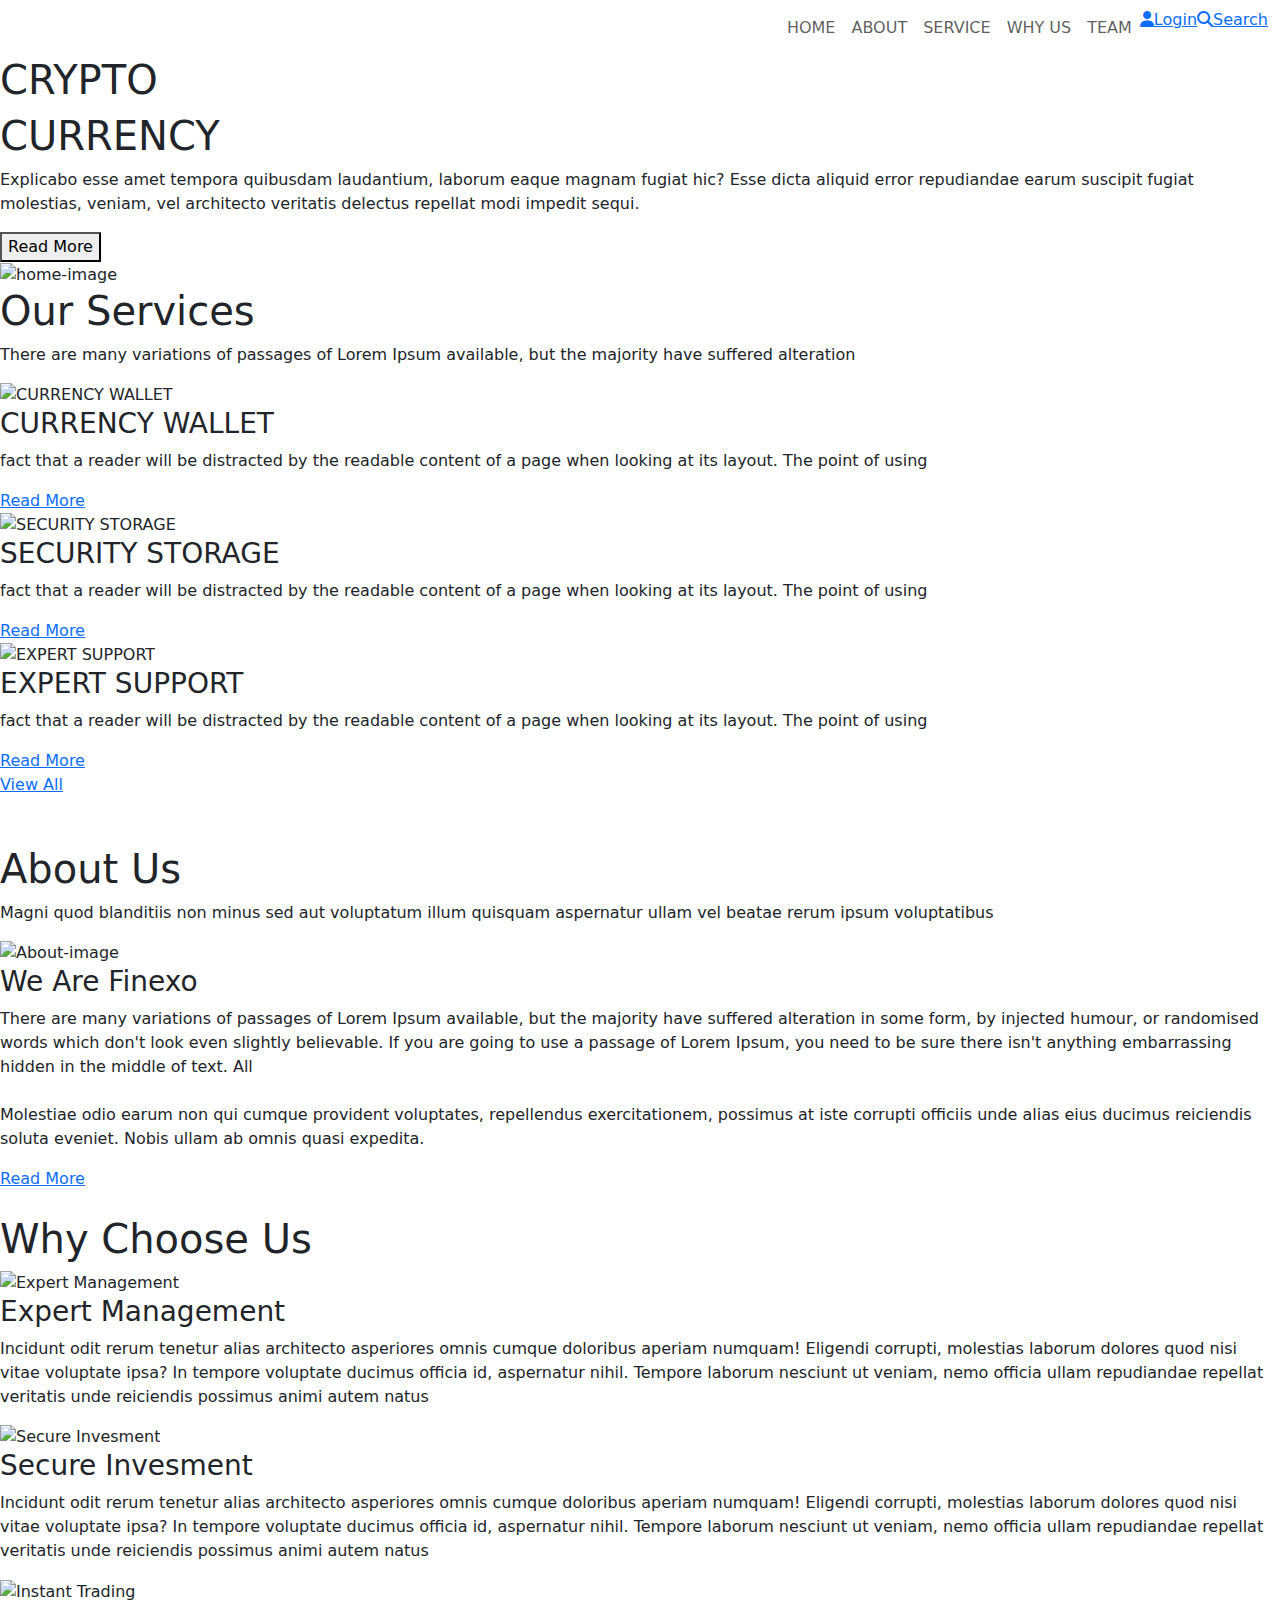
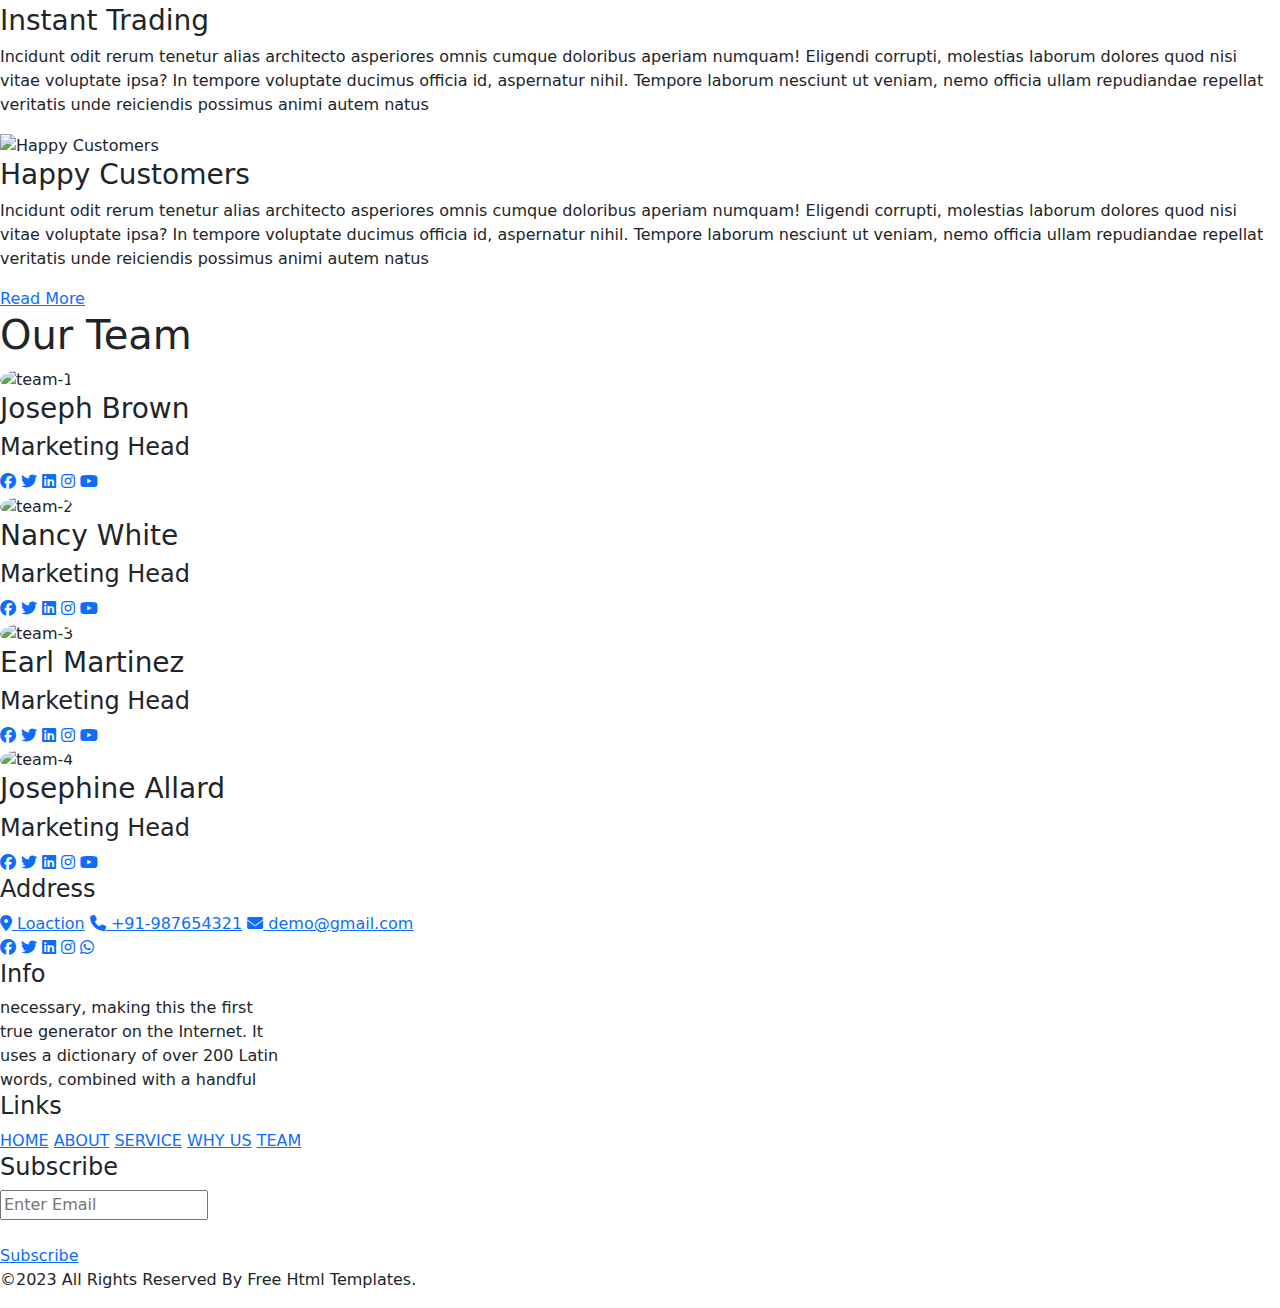
==== index.html @ 47532ba0 "feat:create indexfile" ====
<!DOCTYPE html>
<html lang="en">

<head>
  <meta charset="UTF-8" />
  <meta name="viewport" content="width=device-width, initial-scale=1.0" />
  <title>Fineox</title>
  <!-- CSS -->
  <link rel="stylesheet" type="text/css" href="Assets/Css/style.css" />
  <link rel="stylesheet" type="text/css" href="Assets/Css/mediaquire.css" />
  <!-- FontAweasome -->
  <link rel="stylesheet" href="https://cdnjs.cloudflare.com/ajax/libs/font-awesome/6.5.1/css/all.min.css" />
   <!-- Bootstrap -->
  <link href="https://cdn.jsdelivr.net/npm/bootstrap@5.0.2/dist/css/bootstrap.min.css" rel="stylesheet" />
  <script src="https://cdn.jsdelivr.net/npm/bootstrap@5.0.2/dist/js/bootstrap.bundle.min.js"></script>
</head>

<body>
  <!-- Nav-Bar -->
  <nav class="navbar navbar-expand-lg navlogo">
    <div class="container-fluid nav-bar">
      <a class="navbar-brand text-white" href="#">Fineox</a>
      <button class="navbar-toggler" type="button" data-bs-toggle="collapse" data-bs-target="#navbarSupportedContent"
        aria-controls="navbarSupportedContent" aria-expanded="false" aria-label="Toggle navigation">
        <span class="navbar-toggler-icon"></span>
      </button>
      <div class="collapse navbar-collapse" id="navbarSupportedContent">
        <ul class="navbar-nav ms-auto mb-2 mb-lg-0">
          <li class="nav-item ">
            <a class="nav-link " href="Home.html">HOME</a>
          </li>
          <li class="nav-item">
            <a class="nav-link " href="About.html">ABOUT</a>
          </li>
          <li class="nav-item">
            <a class="nav-link " href="Service.html">SERVICE</a>
          </li>
          <li class="nav-item">
            <a class="nav-link " href="Whyus.html">WHY US</a>
          </li>
          <li class="nav-item">
            <a class="nav-link " href="team.html">TEAM</a>
          </li>
          <li class="nav-item nav_btn">
            <a href="#login"><i class="fa-solid fa-user"></i>Login</a>
          </li>
          <li class="nav-item nav_btn ">
            <a href="#search"><i class="fa-solid fa-magnifying-glass"></i>Search</a>
          </li>
        </ul>
        <!-- <form class="nav_btn">
          <a href="#login"><i class="fa-solid fa-user"></i>Login</a>
          <a href="#search"><i class="fa-solid fa-magnifying-glass"></i>Search</a>
        </form> -->
      </div>
    </div>
  </nav>

  <!-- <div class="nav-bar">
    <h3 class="logo">Fineox</h3>
    <div class="nav">
      <a href="home.html">HOME</a>
      <a href="about.html">ABOUT</a>
      <a href="service.html">SERVICE</a>
      <a href="whyus.html">WHY US</a>
      <a href="team.html">TEAM</a>
      <a href="#login"><i class="fa-solid fa-user"></i>Login</a>
      <a href="#search"><i class="fa-solid fa-magnifying-glass"></i>Search</a>
    </div>
  </div> -->

  <!--HOME  -->

  <div class="bg">
    <div class="home-1">
      <h1>CRYPTO</h1>
      <h1>CURRENCY</h1>
      <p>
        Explicabo esse amet tempora quibusdam laudantium, laborum eaque magnam
        fugiat hic? Esse dicta aliquid error repudiandae earum suscipit fugiat
        molestias, veniam, vel architecto veritatis delectus repellat modi
        impedit sequi.
      </p>
      <button class="home-btn">Read More</button>
    </div>
    <div class="home-img">
      <img src="Assets/img/slider-img.jpg" alt="home-image">
    </div>
  </div>

  <!-- Our Service -->

  <section>
    <div class="services-heading">
      <h1>Our <span> Services</span></h1>
      <p>There are many variations of passages of Lorem Ipsum available, but the majority have suffered alteration</p>
    </div>
    <div class="services">
      <div class="services-1">
        <img src="Assets/img/s1.jpg" alt="CURRENCY WALLET">
        <h3>CURRENCY WALLET</h3>
        <p> fact that a reader will be distracted by the readable content of a page when looking at its layout. The
          point of
          using</p>
        <a class="services-readmore" href="#">Read More</a>
      </div>
      <div class="services-1">
        <img src="Assets/img/s2.jpg" alt="SECURITY STORAGE">
        <h3> SECURITY STORAGE</h3>
        <p> fact that a reader will be distracted by the readable content of a page when looking at its layout. The
          point of
          using</p>
        <a class="services-readmore" href="#">Read More</a>
      </div>
      <div class="services-1">
        <img src="Assets/img/s3.jpg" alt="EXPERT SUPPORT">
        <h3>EXPERT SUPPORT</h3>
        <p>fact that a reader will be distracted by the readable content of a page when looking at its layout. The point
          of
          using</p>
        <a class="services-readmore" href="#">Read More</a>
      </div>
    </div>
    <div class="services-btn">
      <a href="#">View All</a>
    </div>
  </section>
  <br><br>

  <!-- About Us -->

  <section>
    <div class="about-heading">
      <h1>About <span>Us</span></h1>
      <p>Magni quod blanditiis non minus sed aut voluptatum illum quisquam aspernatur ullam vel beatae rerum ipsum
        voluptatibus</p>
    </div>
    <div class="about">
      <div class="about-1">
        <img src="Assets/img/about-img.jpg" alt="About-image">
      </div>
      <div class="about-1">
        <h3>We Are Finexo</h3>
        <p>There are many variations of passages of Lorem Ipsum available, but the majority have suffered alteration in
          some form, by injected humour, or randomised words which don't look even slightly believable. If you are going
          to use a passage of Lorem Ipsum, you need to be sure there isn't anything embarrassing hidden in the middle of
          text. All <br><br>

          Molestiae odio earum non qui cumque provident voluptates, repellendus exercitationem, possimus at iste
          corrupti officiis unde alias eius ducimus reiciendis soluta eveniet. Nobis ullam ab omnis quasi expedita.</p>
        <a href="#">Read More</a>
        <br><br>
      </div>
    </div>
  </section>


  <!-- Why us -->

  <section>
    <div class="whyus-heading">
      <h1>Why Choose <span>Us</span></h1>
    </div>
    <div class="whyus-title">
      <div class="whyus-1">
        <img src="Assets/img/w1.jpg" width="100" height="100" alt="Expert Management">
        <h3>Expert Management</h3>
        <p>Incidunt odit rerum tenetur alias architecto asperiores omnis cumque doloribus aperiam numquam! Eligendi
          corrupti, molestias laborum dolores quod nisi vitae voluptate ipsa? In tempore voluptate ducimus officia id,
          aspernatur nihil. Tempore laborum nesciunt ut veniam, nemo officia ullam repudiandae repellat veritatis unde
          reiciendis possimus animi autem natus</p>
      </div>

      <div class="whyus-1">
        <img src="Assets/img/w2.jpg" width="100" height="100" alt="Secure Invesment">
        <h3>Secure Invesment</h3>
        <p>Incidunt odit rerum tenetur alias architecto asperiores omnis cumque doloribus aperiam numquam! Eligendi
          corrupti, molestias laborum dolores quod nisi vitae voluptate ipsa? In tempore voluptate ducimus officia id,
          aspernatur nihil. Tempore laborum nesciunt ut veniam, nemo officia ullam repudiandae repellat veritatis unde
          reiciendis possimus animi autem natus</p>
      </div>

      <div class="whyus-1">
        <img src="Assets/img/w3.jpg" width="100" height="100" alt="Instant Trading">
        <h3>Instant Trading</h3>
        <p>Incidunt odit rerum tenetur alias architecto asperiores omnis cumque doloribus aperiam numquam! Eligendi
          corrupti, molestias laborum dolores quod nisi vitae voluptate ipsa? In tempore voluptate ducimus officia id,
          aspernatur nihil. Tempore laborum nesciunt ut veniam, nemo officia ullam repudiandae repellat veritatis unde
          reiciendis possimus animi autem natus</p>
      </div>

      <div class="whyus-1">
        <img src="Assets/img/w4.jpg" width="100" height="100" alt="Happy Customers">
        <h3>Happy Customers</h3>
        <p>Incidunt odit rerum tenetur alias architecto asperiores omnis cumque doloribus aperiam numquam! Eligendi
          corrupti, molestias laborum dolores quod nisi vitae voluptate ipsa? In tempore voluptate ducimus officia id,
          aspernatur nihil. Tempore laborum nesciunt ut veniam, nemo officia ullam repudiandae repellat veritatis unde
          reiciendis possimus animi autem natus</p>
      </div>

      <div class="whyus-btn">
        <a href="#">Read More</a>
      </div>
    </div>

  </section>

  <!-- Team -->

  <section>
    <div class="team-heading">
      <h1> Our <span>Team</span></h1>
    </div>
    <div class="team-title">
      <div class="team-1">
        <div class="team-img">
          <img src="Assets/img/team-1.jpg" width="100" height="100" class="rounded-circle" alt="team-1">
        </div>
        <div class="team-name">
          <h3>Joseph Brown</h3>
          <h4>Marketing Head</h4>
        </div>
        <div class="team-logo">
          <a href="https://www.facebook.com/"><i class="fa-brands fa-facebook"></i></a>
          <a href="https://twitter.com/"><i class="fa-brands fa-twitter"></i></a>
          <a href="https://www.linkedin.com/"><i class="fa-brands fa-linkedin"></i></a>
          <a href="https://www.instagram.com/"> <i class="fa-brands fa-instagram"></i></a>
          <a href="https://www.youtube.com/"> <i class="fa-brands fa-youtube"></i></a>
        </div>
      </div>

      <div class="team-1">
        <div class="team-img">
          <img src="Assets/img/team-2.jpg" width="100" height="100" class="rounded-circle" alt="team-2">
        </div>
        <div class="team-name">
          <h3>Nancy White</h3>
          <h4>Marketing Head</h4>
        </div>
        <div class="team-logo">
          <a href="https://www.facebook.com/"><i class="fa-brands fa-facebook"></i></a>
          <a href="https://twitter.com/"><i class="fa-brands fa-twitter"></i></a>
          <a href="https://www.linkedin.com/"><i class="fa-brands fa-linkedin"></i></a>
          <a href="https://www.instagram.com/"> <i class="fa-brands fa-instagram"></i></a>
          <a href="https://www.youtube.com/"> <i class="fa-brands fa-youtube"></i></a>
        </div>
      </div>

      <div class="team-1">
        <div class="team-img">
          <img src="Assets/img/team-3.jpg" width="100" height="100" class="rounded-circle" alt="team-3">
        </div>
        <div class="team-name">
          <h3>Earl Martinez</h3>
          <h4>Marketing Head</h4>
        </div>
        <div class="team-logo">
          <a href="https://www.facebook.com/"><i class="fa-brands fa-facebook"></i></a>
          <a href="https://twitter.com/"><i class="fa-brands fa-twitter"></i></a>
          <a href="https://www.linkedin.com/"><i class="fa-brands fa-linkedin"></i></a>
          <a href="https://www.instagram.com/"> <i class="fa-brands fa-instagram"></i></a>
          <a href="https://www.youtube.com/"> <i class="fa-brands fa-youtube"></i></a>
        </div>
      </div>

      <div class="team-1">
        <div class="team-img">
          <img src="Assets/img/team-4.jpg" width="100" height="100" class="rounded-circle" alt="team-4">
        </div>
        <div class="team-name">
          <h3>Josephine Allard</h3>
          <h4>Marketing Head</h4>
        </div>
        <div class="team-logo">
          <a href="https://www.facebook.com/"><i class="fa-brands fa-facebook"></i></a>
          <a href="https://twitter.com/"><i class="fa-brands fa-twitter"></i></a>
          <a href="https://www.linkedin.com/"><i class="fa-brands fa-linkedin"></i></a>
          <a href="https://www.instagram.com/"> <i class="fa-brands fa-instagram"></i></a>
          <a href="https://www.youtube.com/"> <i class="fa-brands fa-youtube"></i></a>
        </div>
      </div>

    </div>

  </section>

  <!-- Footer -->

  <section>
    <div class="footer-title">

      <div class="footer-1">
        <div class="footer-add">
          <h4 class="footer-head">Address</h4>
          <a href="#"> <i class="fa-solid fa-location-dot"></i> Loaction</a>
          <a href="#"><i class="fa-solid fa-phone"></i> +91-987654321</a>
          <a href="#"><i class="fa-solid fa-envelope"></i> demo@gmail.com</a>
        </div>
        <div class="footer-logo">
          <a href="https://www.facebook.com/"><i class="fa-brands fa-facebook"></i></a>
          <a href="https://twitter.com/"><i class="fa-brands fa-twitter"></i></a>
          <a href="https://www.linkedin.com/"><i class="fa-brands fa-linkedin"></i></a>
          <a href="https://www.instagram.com/"> <i class="fa-brands fa-instagram"></i></a>
          <a href="https://www.whatsapp.com/"> <i class="fa-brands fa-whatsapp"></i></a>
        </div>
      </div>
      <div class="footer-2">
        <h4 class="footer-head">Info</h4>
        necessary, making this the first<br> true generator on the Internet. It <br>uses a dictionary of over 200
        Latin<br> words,
        combined with a handful
      </div>
      <div class="footer-3">
        <h4 class="footer-head">Links</h4>
        <a href="home.html">HOME</a>
        <a href="about.html">ABOUT</a>
        <a href="service.html">SERVICE</a>
        <a href="whyus.html">WHY US</a>
        <a href="team.html">TEAM</a>
      </div>
      <div class="footer-4">
        <h4 class="footer-head">Subscribe</h4>
        <input type="email" placeholder="Enter Email"><br><br>
        <a href="#">Subscribe</a>
      </div>

    </div>

  </section>

  <!--Copyrights -->

  <div class="footer-bottom">
    <p>&copy;2023 All Rights Reserved By Free Html Templates.</p>
  </div>
</body>

</html>
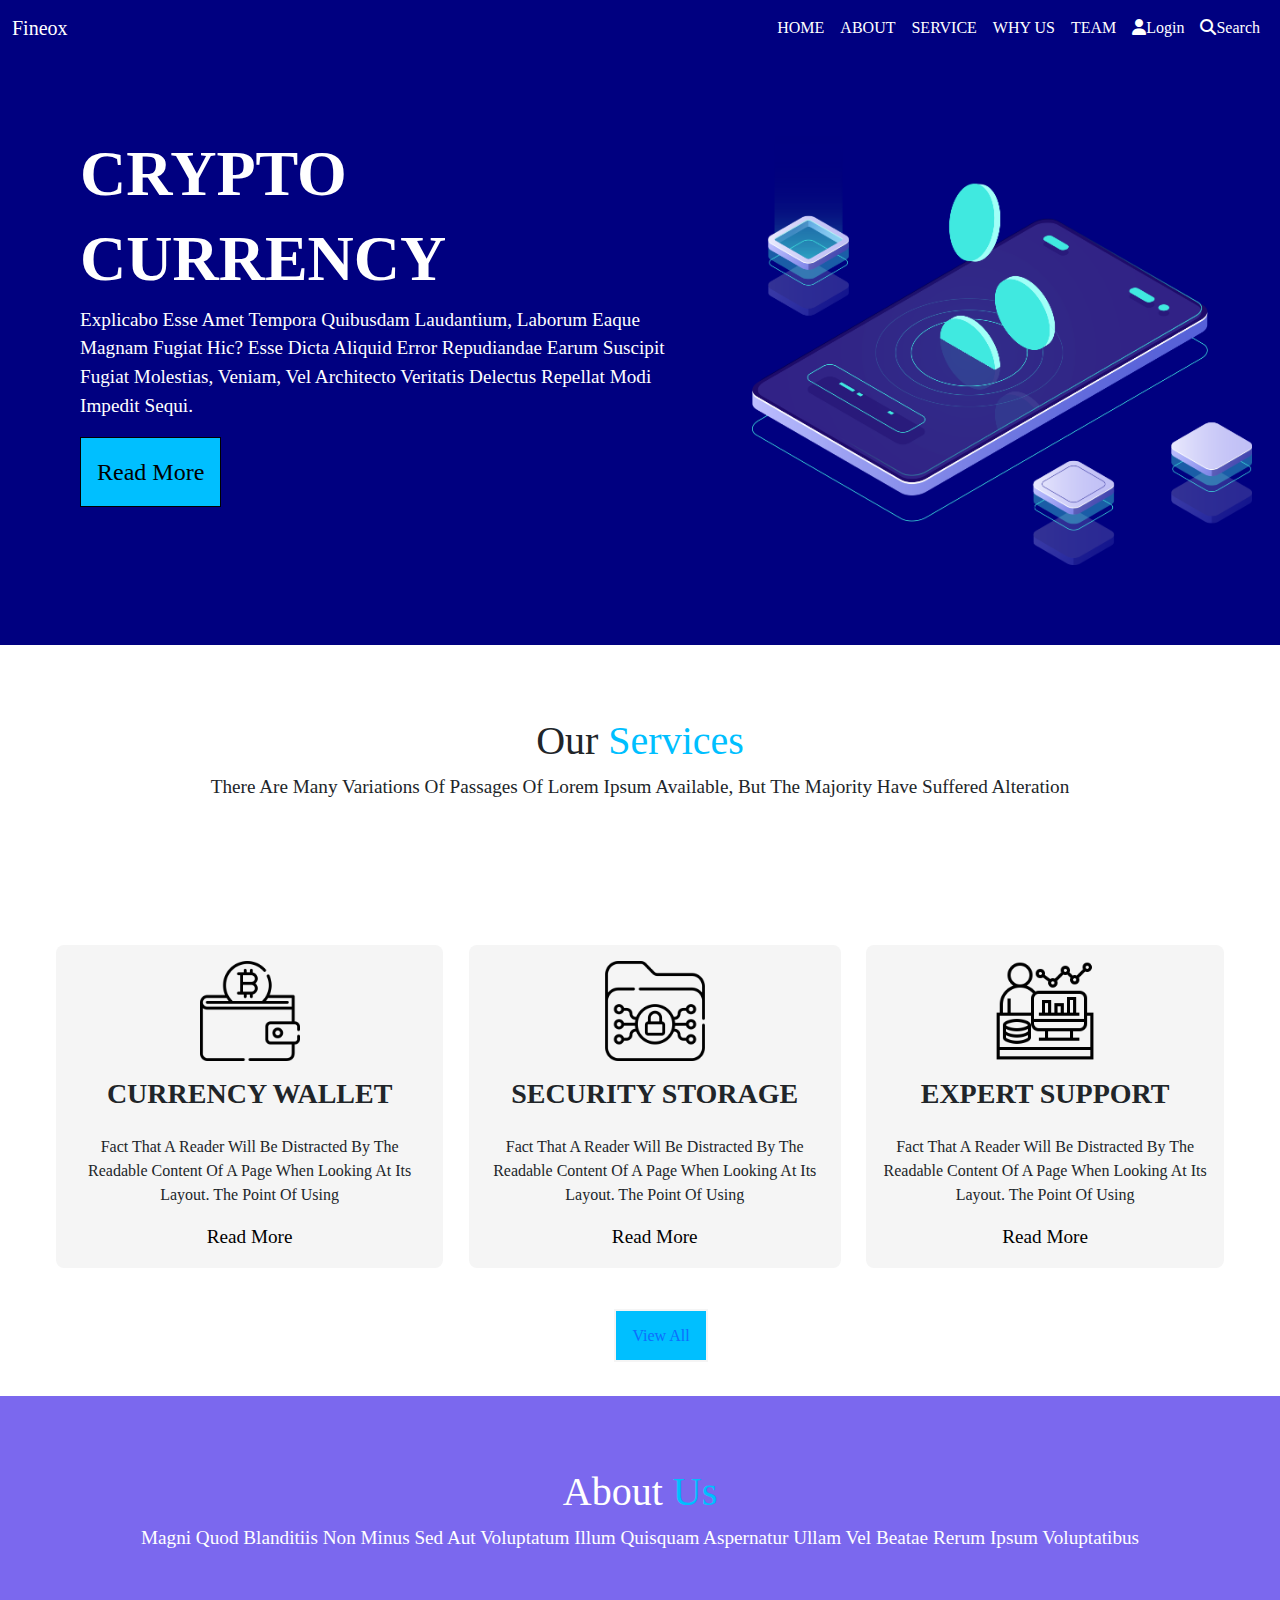
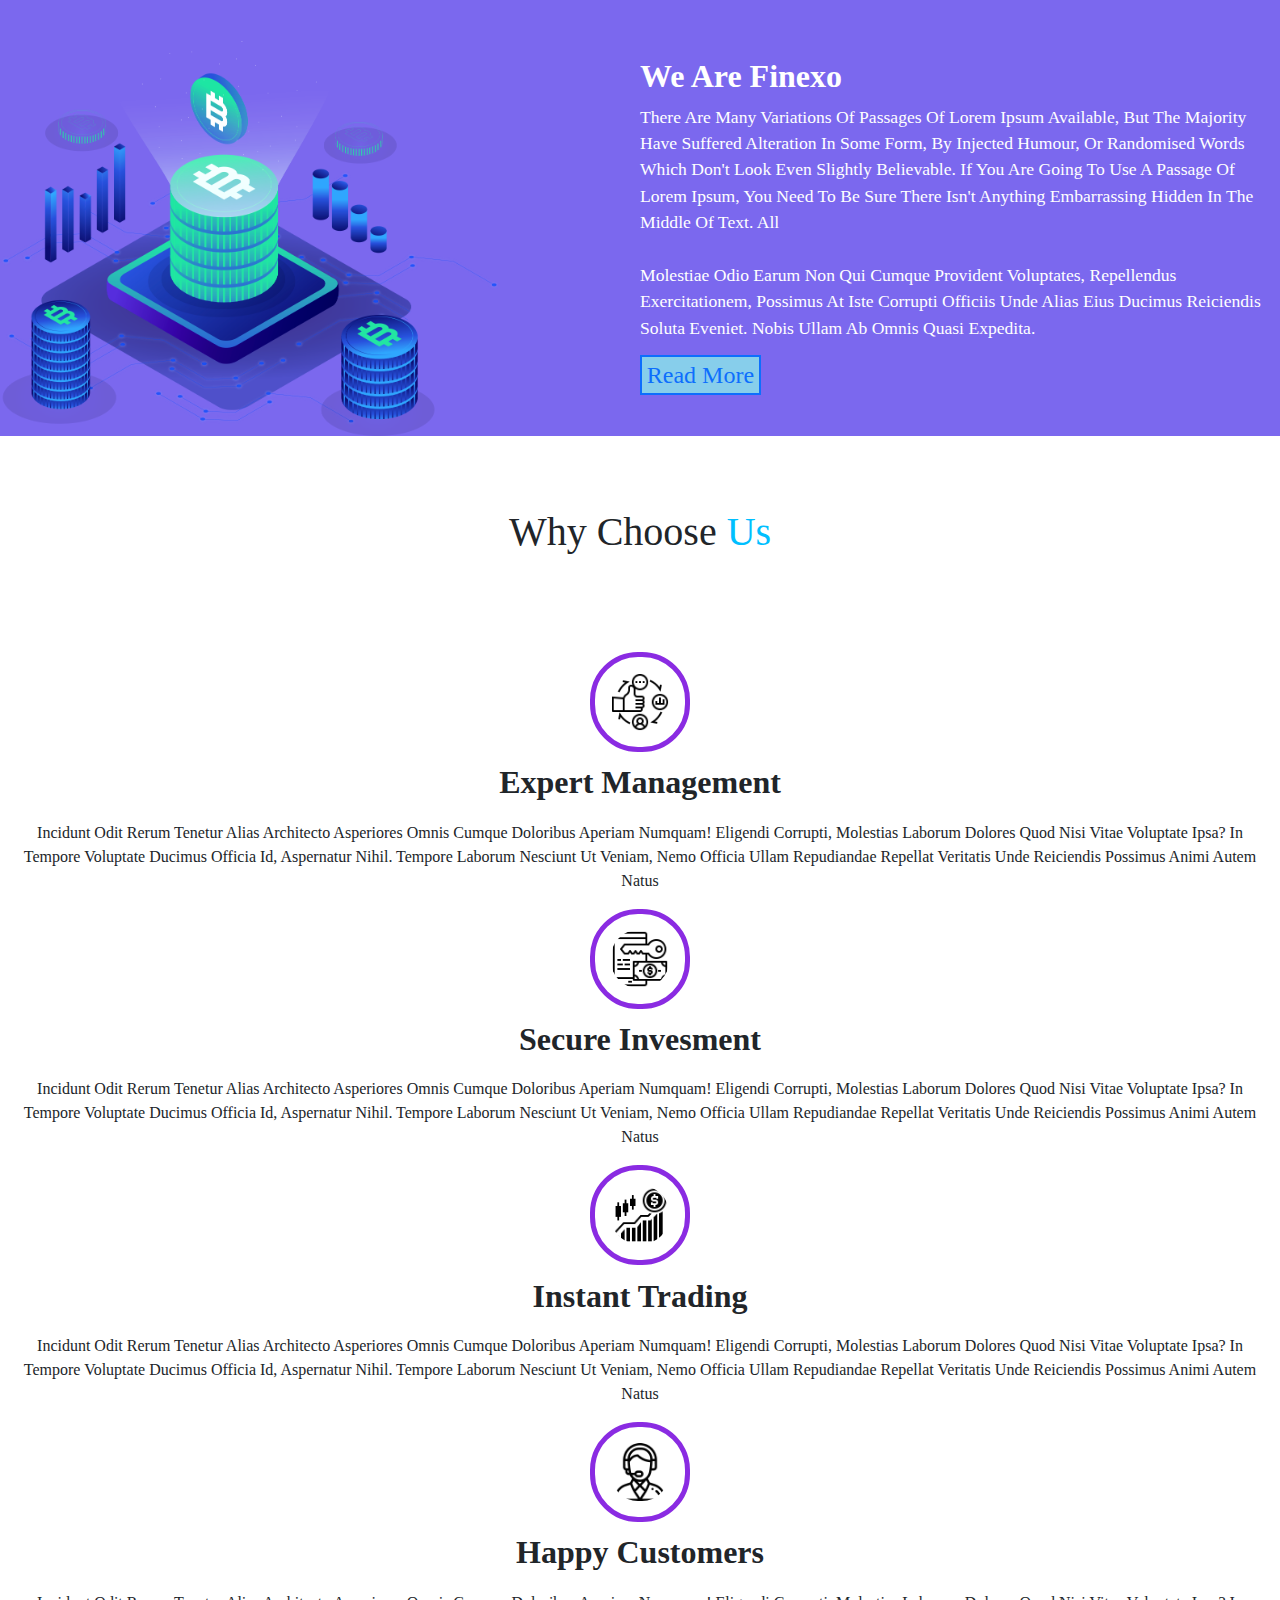
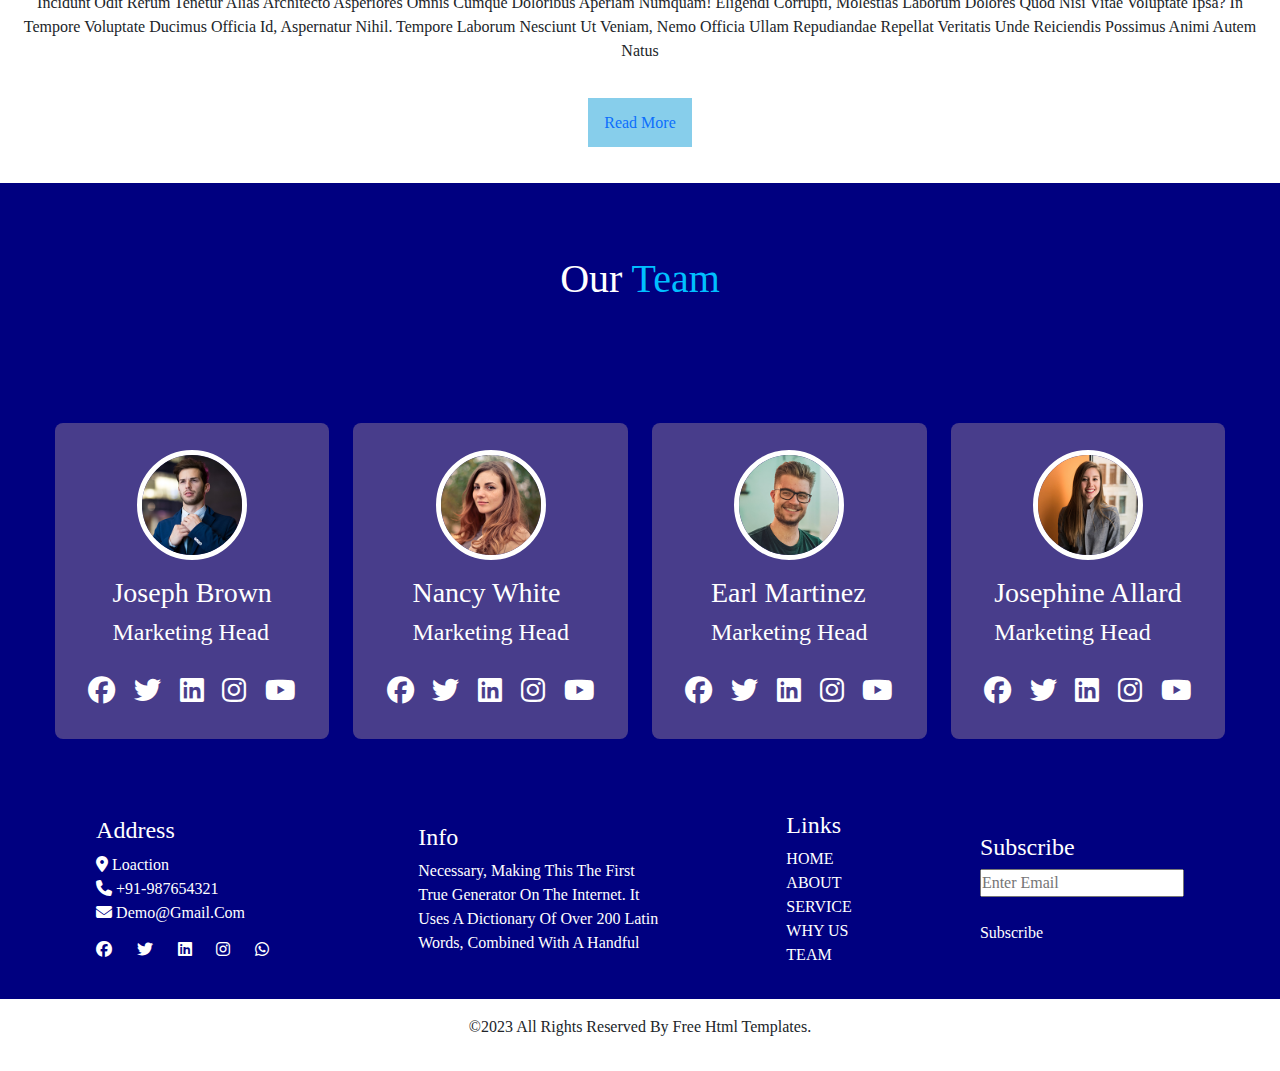
==== commit 48e28a7e: "Update index.html" ====
--- a/index.html
+++ b/index.html
@@ -27,16 +27,16 @@
       <div class="collapse navbar-collapse" id="navbarSupportedContent">
         <ul class="navbar-nav ms-auto mb-2 mb-lg-0">
           <li class="nav-item ">
-            <a class="nav-link " href="Home.html">HOME</a>
+            <a class="nav-link " href="index.html">HOME</a>
           </li>
           <li class="nav-item">
-            <a class="nav-link " href="About.html">ABOUT</a>
+            <a class="nav-link " href="about.html">ABOUT</a>
           </li>
           <li class="nav-item">
-            <a class="nav-link " href="Service.html">SERVICE</a>
+            <a class="nav-link " href="service.html">SERVICE</a>
           </li>
           <li class="nav-item">
-            <a class="nav-link " href="Whyus.html">WHY US</a>
+            <a class="nav-link " href="whyus.html">WHY US</a>
           </li>
           <li class="nav-item">
             <a class="nav-link " href="team.html">TEAM</a>
@@ -312,7 +312,7 @@
       </div>
       <div class="footer-3">
         <h4 class="footer-head">Links</h4>
-        <a href="home.html">HOME</a>
+        <a href="index.html">HOME</a>
         <a href="about.html">ABOUT</a>
         <a href="service.html">SERVICE</a>
         <a href="whyus.html">WHY US</a>
@@ -335,4 +335,4 @@
   </div>
 </body>
 
-</html>+</html>
--- a/Assets/Css/style.css
+++ b/Assets/Css/style.css
@@ -0,0 +1,412 @@
+* {
+  margin: 0px;
+  padding: 0px;
+  outline: none;
+  font-family: 'Times New Roman', Times, serif;
+  text-transform: capitalize;
+  /* transition:1s linear; */
+
+}
+
+/* Navbar */
+
+/* .nav-bar {
+  position: sticky;
+  top: 0px;
+  left: 0px;
+  right: 0px;
+  display: flex;
+  justify-content: space-between;
+  align-items: center;
+  font-size: 1rem;
+  padding: 1.3rem;
+  background: #000080;
+  color: white;
+  z-index: 1000;
+
+}
+
+.nav-bar>.nav {
+  display: flex;
+  justify-content: space-between;
+  text-align: start;
+  column-gap: 2.5rem;
+  color: white;
+} */
+
+/* Bootstrap code */
+.navlogo {
+  background-color: #000080;
+}
+
+.navbar-brand {
+  font-size: 1.4rem;
+}
+
+.navbar-nav>.nav-item>.nav-link {
+  color: white;
+}
+
+.navbar-toggler {
+  color: white;
+}
+
+.nav_btn {
+  display: flex;
+  justify-content: space-between;
+  /* align-items:center; */
+}
+
+.nav_btn>a {
+  padding: 0.5rem;
+  text-decoration: none;
+  color: white;
+}
+
+.nav-bar>.nav>a {
+  text-decoration: none;
+  color: white;
+}
+
+.nav-bar>.nav>a:hover {
+  color: deepskyblue;
+
+}
+
+/* Home */
+.bg {
+  display: grid;
+  grid-template-columns: 60% 40%;
+  background-color: #000080;
+  color: white;
+  text-align: left;
+  font-weight: bolder;
+  padding: 5rem;
+}
+
+.bg>.home-1>h1 {
+  font-size: 4rem;
+  font-weight: bolder;
+}
+
+.bg>.home-1>p {
+  font-size: 1.2rem;
+  max-width: 600px;
+  font-weight: 100;
+}
+
+.bg>.home-1>.home-btn {
+  background-color: deepskyblue;
+  padding: 1rem;
+  font-size: x-large;
+  border: 1px solid black;
+}
+
+.home-img>img {
+  width: 500px;
+  object-fit: contain;
+}
+
+/* Service */
+.services-heading {
+  padding: 4.5rem;
+  font-size: 1.2rem;
+  text-align: center;
+}
+
+.services-heading>h1>span {
+  color: deepskyblue;
+
+}
+
+.services {
+  display: grid;
+  grid-template-columns: auto auto auto;
+  border: 1rem solid white;
+  gap: 1.6rem;
+  border-radius: 2rem;
+  padding: 2.5rem;
+}
+
+.services>.services-1 {
+  padding: 1rem;
+  background-color: whitesmoke;
+  border-radius: 0.5rem;
+  text-align: center;
+
+}
+
+.services>.services-1>h3 {
+  padding: 1rem;
+  font-weight: bolder;
+
+}
+
+.services-readmore {
+  text-decoration: none;
+  font-size: 1.2rem;
+  color: black;
+
+}
+
+.services-btn>a {
+  position: relative;
+  left: 48%;
+  padding: 1rem;
+  background-color: deepskyblue;
+  border: 2px solid whitesmoke;
+  text-decoration: none;
+
+}
+
+.services-1>img {
+  width: 100px;
+  object-fit: contain;
+}
+
+/* About Page */
+.about-heading {
+  padding: 4.5rem;
+  font-size: 1.2rem;
+  text-align: center;
+  background-color: mediumslateblue;
+  color: white;
+}
+
+.about-heading>h1>span {
+  color: deepskyblue;
+
+}
+
+.about {
+  display: grid;
+  grid-template-columns: 50% 50%;
+  background-color: mediumslateblue;
+  color: white;
+  font-size: 1.1rem;
+  align-items: center;
+  justify-content: space-between;
+}
+
+.about>.about-1>h3 {
+  font-size: xx-large;
+  font-weight: 900;
+
+
+}
+
+.about>.about-1>a {
+  font-size: 1.5rem;
+  text-decoration: none;
+  border: 2px solid;
+  padding: 0.3rem;
+  background-color: skyblue;
+}
+
+.about-1>img {
+  width: 500px;
+  object-fit: contain;
+}
+
+/* Why-us  */
+.whyus-heading {
+  padding: 4.5rem;
+  font-size: 1.2rem;
+  text-align: center;
+}
+
+.whyus-heading>h1>span {
+  color: deepskyblue;
+}
+
+.whyus-title {
+  text-align: center;
+  padding: 1rem;
+  font-size: 1rem;
+}
+
+.whyus-1>img {
+  border: 5px solid blueviolet;
+  padding: 1rem;
+  border-radius: 3rem;
+}
+
+.whyus-title>.whyus-1>h3 {
+  padding: 0.7rem;
+  font-size: 2rem;
+  font-weight: bolder;
+}
+
+.whyus-btn {
+  padding: 2rem;
+  font-size: 1rem;
+
+}
+
+.whyus-btn>a {
+  text-decoration: none;
+  background-color: skyblue;
+  padding: 1rem;
+
+}
+
+/* Team */
+
+.team-heading {
+  padding: 4.5rem;
+  font-size: 1.2rem;
+  text-align: center;
+  background-color: #000080;
+  color: white;
+}
+
+.team-heading>h1>span {
+  color: deepskyblue;
+
+}
+
+.team-title {
+  display: grid;
+  grid-template-columns: auto auto auto auto;
+  background-color: #000080;
+  gap: 1.5rem;
+  padding: 2.5rem;
+  align-items: center;
+  justify-content: center;
+
+}
+
+.team-title>.team-1 {
+  background-color: darkslateblue;
+  display: flex;
+  justify-content: center;
+  align-items: center;
+  flex-direction: column;
+  padding: 1.7rem;
+  border-radius: 0.5rem;
+  font-size: 1.7rem;
+
+}
+
+.team-title>.team-1>.team-img {
+  border: 5px solid white;
+  border-radius: 100%;
+}
+
+.team-title>.team-1>.team-name {
+  padding: 1rem;
+  color: white;
+}
+
+.team-logo i {
+  color: white;
+  padding: 6px;
+}
+
+.team-logo>i:hover {
+  color: white;
+}
+
+/* footer */
+.footer-title {
+  display: flex;
+  flex-wrap: wrap;
+  background-color: #000080;
+  color: white;
+  justify-content: space-around;
+  align-items: center;
+  padding: 2rem;
+}
+
+.footer-1>.footer-add a {
+  display: block;
+  text-decoration: none;
+  color: white;
+
+}
+
+.footer-logo i {
+  padding: 1rem 1.3rem 0rem 0rem;
+  color: white;
+}
+
+.footer-3 a {
+  display: block;
+  text-decoration: none;
+  color: white;
+}
+
+.footer-4 a {
+  display: block;
+  text-decoration: none;
+  color: white;
+}
+
+/* .footer-title {
+  display: grid;
+  grid-template-columns: repeat(4, auto);
+  padding: 6rem;
+  background-color: #000080;
+  color: white;
+  font-size: 1rem;
+
+}
+
+.footer-1 i {
+  color: white;
+  padding: 6px;
+}
+
+.footer-1>a {
+  color: white;
+  text-decoration: none;
+  padding: 6px;
+}
+
+.footer-1 a{
+  display: block;
+}
+.footer-1 .footer-logo a{
+display: flex;
+}
+
+.footer-head {
+  font-size: 2.3rem;
+  padding: 1rem;
+
+}
+
+.footer-title>.footer-3 {
+  display: grid;
+}
+
+.footer-3>a {
+  color: white;
+  padding: 4px;
+}
+
+.footer-3 a {
+  text-decoration: none;
+}
+
+.footer-4 a {
+  text-decoration: none;
+  color: white;
+  border: 2px solid white;
+  background-color: skyblue;
+  color: black;
+  padding: 0.7rem;
+}
+
+.footer-4 p {
+  text-decoration: underline;
+  color: white;
+}
+
+/* Footer-bottom */
+.footer-bottom {
+
+  padding: 1rem;
+  text-align: center;
+  font-size: 1rem;
+}--- a/Assets/Css/mediaquire.css
+++ b/Assets/Css/mediaquire.css
@@ -0,0 +1,153 @@
+/* media quer */
+/* @media screen and (max-width:320px) {
+
+    .bg,
+    .services,
+    .about,
+    .team-title {
+        grid-template-columns: repeat(1, auto);
+
+    }
+
+    .home-img>img,
+    .about-1>img {
+        width: 200px;
+        object-fit: contain;
+    }
+
+    .bg>.home-1>h1 {
+        font-size: 2rem;
+        font-weight: bolder;
+    }
+
+    .bg>.home-1>p {
+        font-size: 1rem;
+        font-weight: 100;
+    }
+
+    .bg>.home-1>.home-btn {
+        padding: 0.5rem;
+        font-size: small;
+
+    }
+
+    .services-btn>a {
+        left: 35%;
+
+
+    }
+
+    .about>.about-1>a {
+        font-size: 1rem;
+    }
+
+
+    .footer-title {
+        flex-direction: column;
+        justify-content: start;
+        gap: 1.3rem;
+        align-items: start;
+        padding: 1rem;
+    }
+} */
+
+
+
+
+@media only screen and (min-width:300px) and (max-width:426px) {
+
+    .bg,
+    .services,
+    .about,
+    .team-title {
+        grid-template-columns: auto;
+        gap: 3rem;
+
+    }
+
+    .home-img img,
+    .about-1 img {
+        width: 200px;
+        object-fit: contain;
+
+    }
+
+
+    .bg>.home-1>h1 {
+        font-size: 1rem;
+        font-weight: bolder;
+    }
+
+    .bg>.home-1>p {
+        font-size: 1rem;
+        font-weight: 100;
+    }
+
+    .bg>.home-1>.home-btn {
+        padding: 0.2rem;
+        font-size: x-large;
+
+    }
+
+    .services-btn>a {
+        left: 35%;
+    }
+
+    .footer-title {
+        flex-direction: column;
+        justify-content: start;
+        gap: 1.3rem;
+        align-items: start;
+        padding: 1rem;
+    }
+
+
+}
+
+@media only screen and (min-width:426px) and (max-width:768px) {
+
+    .bg,
+    .about,
+    .team-title,
+    .services {
+        grid-template-columns: repeat(2, auto);
+        gap: 3rem;
+
+    }
+
+    .home-img img,
+    .about-1 img {
+        width: 350px;
+        object-fit: contain;
+
+    }
+
+
+    .bg>.home-1>h1 {
+        font-size: 1.8rem;
+        font-weight: bolder;
+    }
+
+    .bg>.home-1>p {
+        font-size: 1.2rem;
+        font-weight: 100;
+    }
+
+    .bg>.home-1>.home-btn {
+        padding: 0.5rem;
+        font-size: x-large;
+
+    }
+
+    .services-btn>a {
+        left: 45%;
+    }
+
+    .footer-title {
+        flex-direction: column;
+        justify-content: start;
+        gap: 1.3rem;
+        align-items: start;
+        padding: 1rem;
+    }
+}